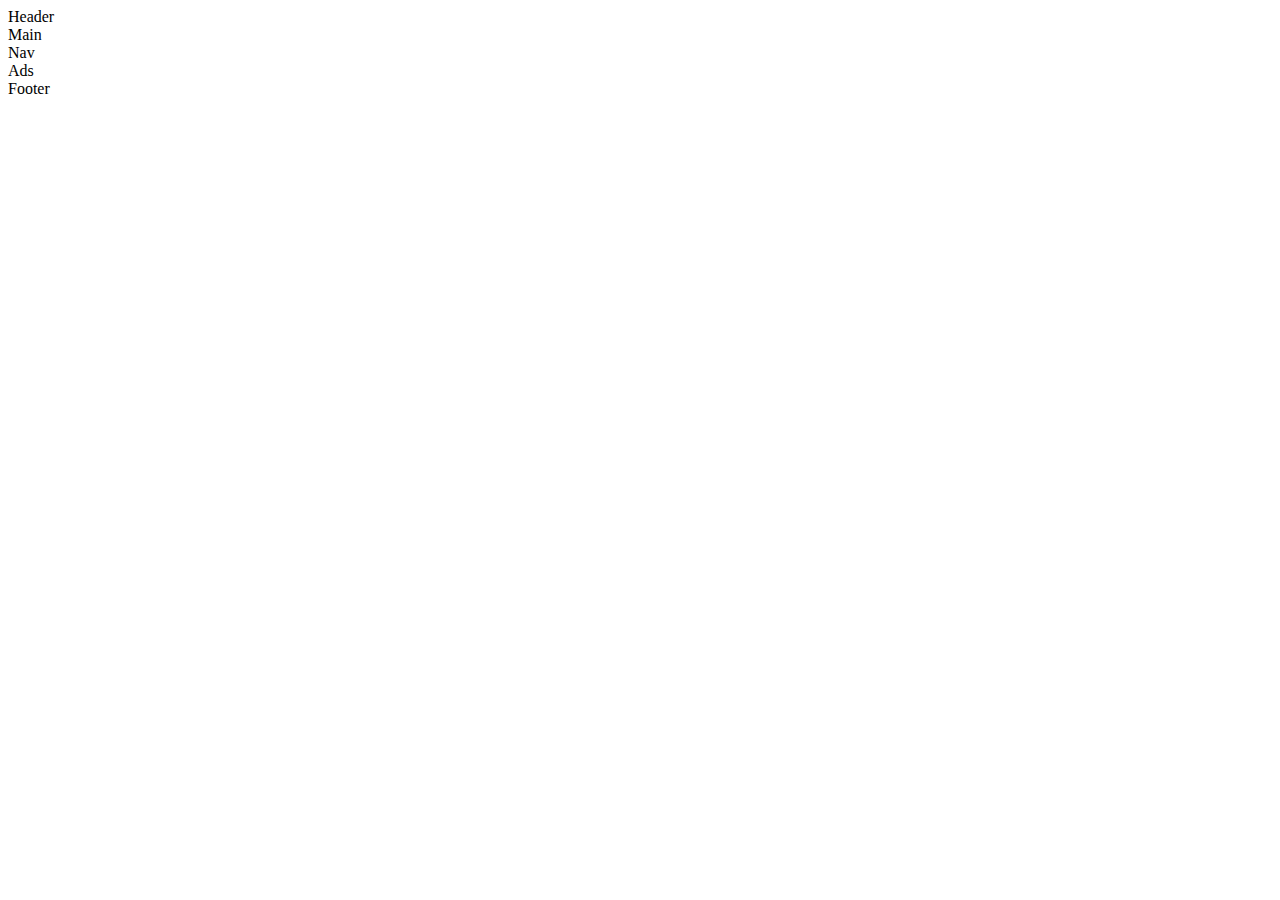
==== Signup_Form/index.html @ 9bec5447 "modified:   Signup_Form/index.html" ====
<!DOCTYPE html>
<html lang="en">
<head>
    <meta charset="UTF-8">
    <meta http-equiv="X-UA-Compatible" content="IE=edge">
    <meta name="viewport" content="width=device-width, initial-scale=1.0">
    <link type="stylesheet" href="https://dannarhetoshi.github.io/DH-HolyGrail/home/DH-HolyGrail.css">
    <title>Document</title>
</head>
<body class="DH-HG-body">
    
    <div class="DH-container">

        <header class="DH-HG-header">Header
        </header>

        <main class="DH-HG-content">Main
        </main>

        <nav class="DH-HG-nav">Nav
        </nav>

        <ads class="DH-HG-ads">Ads
        </ads>

        <footer class="DH-HG-footer">Footer
        </footer>
    
    </div>
</body>
</html>
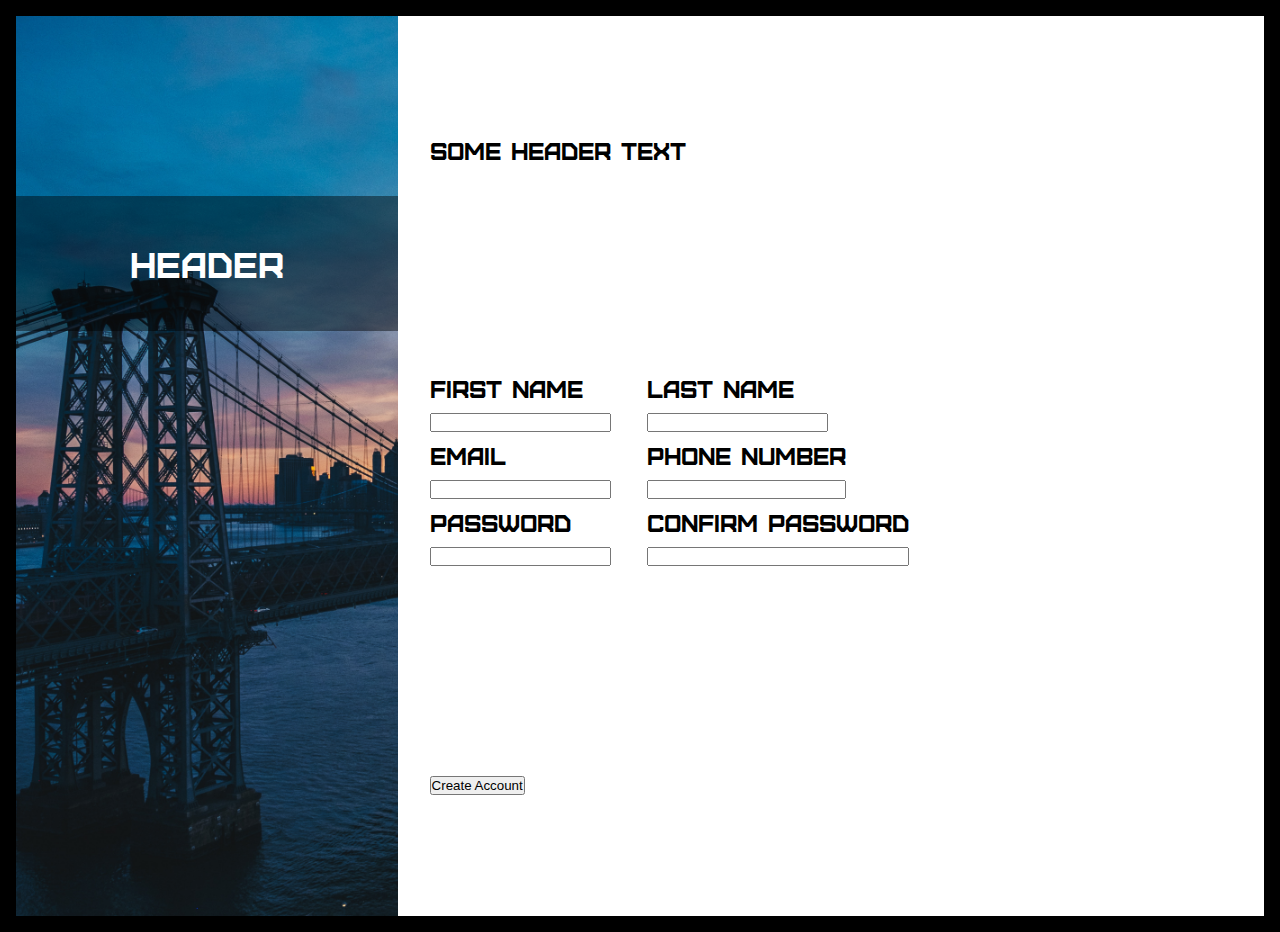
==== commit 0d6559bc: "new file:   Signup_Form/Furore-webfont.woff 	new file:   Signup_Form/SignUpBackground.jpg 	modified:" ====
--- a/Signup_Form/index.html
+++ b/Signup_Form/index.html
@@ -4,27 +4,71 @@
     <meta charset="UTF-8">
     <meta http-equiv="X-UA-Compatible" content="IE=edge">
     <meta name="viewport" content="width=device-width, initial-scale=1.0">
-    <link type="stylesheet" href="https://dannarhetoshi.github.io/DH-HolyGrail/home/DH-HolyGrail.css">
+    <link rel="stylesheet" href="./style.css">
     <title>Document</title>
 </head>
 <body class="DH-HG-body">
     
-    <div class="DH-container">
+    <div class="DH-HG-container">
 
-        <header class="DH-HG-header">Header
-        </header>
+        <div class="DH-HG-header">Header
+        </div>
 
-        <main class="DH-HG-content">Main
-        </main>
+        <div class="DH-HG-content">
+            
+            <div class="DH-HG-header2">
+                Some Header Text
+            </div>
+    
+            <div class="DH-HG-createAccountForm">
+                <form>
+                    <div style=
+                    "display: flex;
+                    justify-content: left;
+                    gap: 36px;">
+                        <div style="flex-direction: column; display: flex;">
+                            <label for="firstName">First Name</label>
+                            <input type="text" id="firstName" name="firstName">
+                        </div>
+                        <div style="flex-direction: column; display: flex;">
+                            <label for="lastName">Last Name</label>
+                            <input type="text" id="lastName" name="lastName">
+                        </div>
+                    </div>
+                    <div style=
+                    "display: flex;
+                    justify-content: left;
+                    gap: 36px;">
+                        <div style="flex-direction: column; display: flex;">
+                            <label for="email">Email</label>
+                            <input type="email" id="email" name="email">
+                        </div>
+                        <div style="flex-direction: column; display: flex;">
+                            <label for="phoneNumber">Phone Number</label>
+                            <input type="number" id="phoneNumber" name="phoneNumber">
+                        </div>
+                    </div>
+                    <div style=
+                    "display: flex;
+                    justify-content: left;
+                    gap: 36px;">
+                        <div style="flex-direction: column; display: flex;">
+                            <label for="password">Password</label>
+                            <input type="password" id="password" name="password">
+                        </div>
+                        <div style="flex-direction: column; display: flex;">
+                            <label for="confirmPassword">Confirm Password</label>
+                            <input type="password" id="confirmPassword" name="confirmPassword">
+                        </div>
+                    </div>
+                </form>
 
-        <nav class="DH-HG-nav">Nav
-        </nav>
-
-        <ads class="DH-HG-ads">Ads
-        </ads>
-
-        <footer class="DH-HG-footer">Footer
-        </footer>
+            </div>
+    
+            <div class="DH-HG-createAccountBtn">
+                <button class="createAccount">Create Account</button>
+            </div>
+        </div>       
     
     </div>
 </body>
--- a/Signup_Form/style.css
+++ b/Signup_Form/style.css
@@ -0,0 +1,84 @@
+* {
+    box-sizing: border-box;
+    padding: 0;
+    margin: 0;
+}
+
+/* custom font */
+
+@font-face {
+    font-family: 'furoreregular';
+    src: url('Furore-webfont.eot');
+    src: url('Furore-webfont.eot?#iefix') format('embedded-opentype'),
+         url('Furore-webfont.woff2') format('woff2'),
+         url('Furore-webfont.woff') format('woff'),
+         url('Furore-webfont.ttf') format('truetype'),
+         url('Furore-webfont.svg#furoreregular') format('svg');
+    font-weight: normal;
+    font-style: normal;
+}
+
+.DH-HG-body {
+    display: flex;
+    flex: 1 0 auto;
+    flex-direction: column;
+    padding: var(--space);
+    font-size: 24px;
+    line-height: 2;
+    font-family: furoreregular,sans-serif;
+    background-color: #000000;
+}
+
+.DH-HG-header {
+    color: #FFFFFF;
+    display: flex;
+    background-color: #00000070;
+    font-size: 36px;
+    margin-top: 20vh;
+    margin-bottom: 65vH;
+    padding: 12px;
+    flex: .3;
+    text-align: center;
+    align-items: center;
+    justify-content: center;
+}
+
+.DH-HG-container {
+    background-image: url(./SignUpBackground.jpg);
+    background-color: #CCCCCC;
+    background-size: cover;
+    background-repeat: no-repeat;
+    background-position: center;
+    height: 100vH;
+    order: 2;
+    display: flex;
+    flex-direction: row;
+    justify-content: space-around;
+    margin: 1rem;
+}
+
+.DH-HG-content {
+    background: #FFFFFF;
+    order: 2;
+    padding: 0.5em;
+    display: flex;
+    flex-direction: column;
+    justify-content: space-around;
+    padding: 1rem;
+    flex: .7;
+}
+
+.DH-HG-header2 {
+ 
+    padding: 1rem;
+}
+
+.DH-HG-createAccountForm {
+ 
+    padding: 1rem;
+}
+
+.DH-HG-createAccountBtn {
+ 
+    padding: 1rem;
+}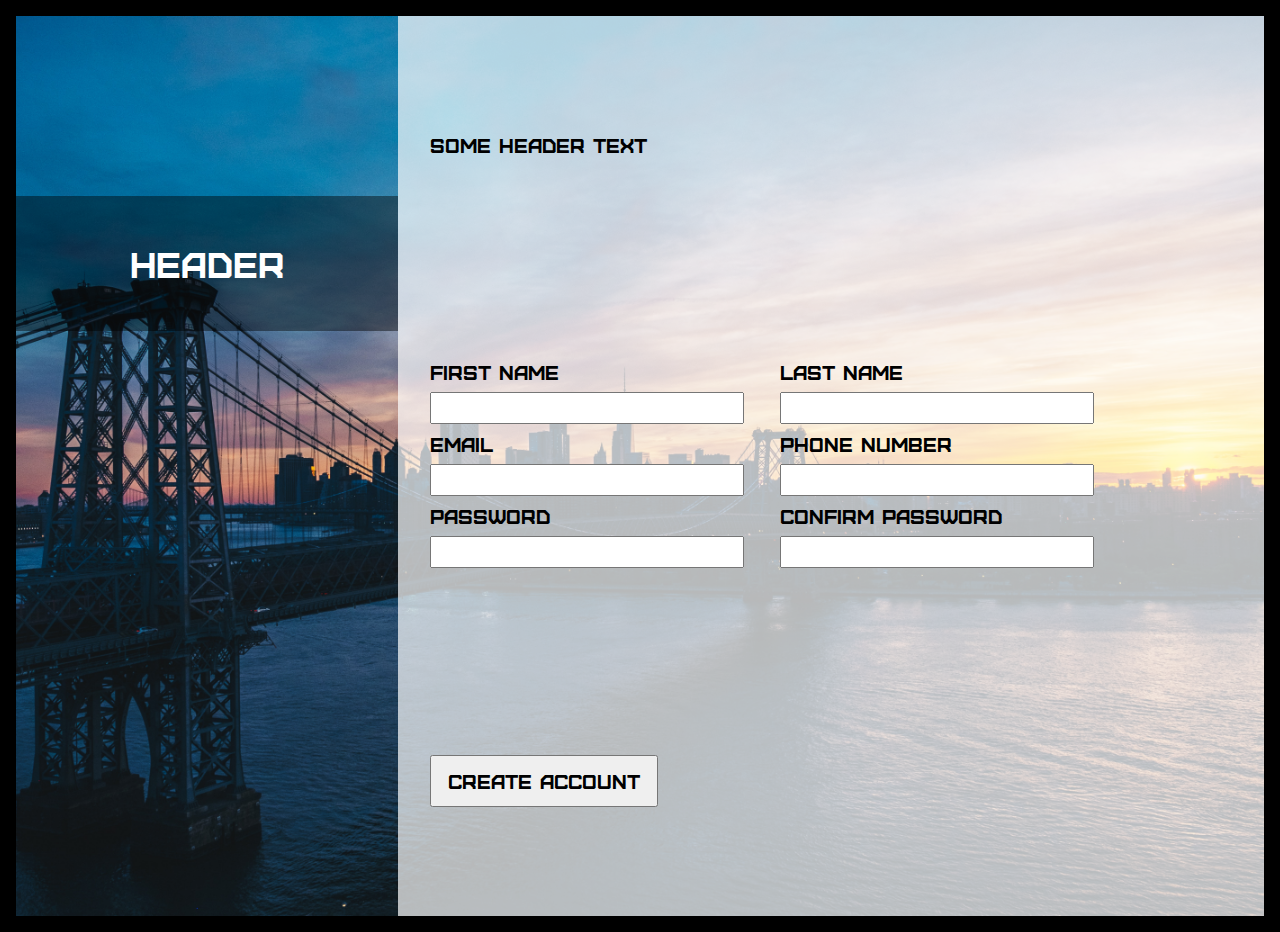
==== commit ec79a761: "modified:   Signup_Form/index.html 	new file:   Signup_Form/signUp.js 	modified:   Signup_Form/style" ====
--- a/Signup_Form/index.html
+++ b/Signup_Form/index.html
@@ -5,6 +5,7 @@
     <meta http-equiv="X-UA-Compatible" content="IE=edge">
     <meta name="viewport" content="width=device-width, initial-scale=1.0">
     <link rel="stylesheet" href="./style.css">
+    <script type="text/javascript" src="./signUp.js" defer></script>
     <title>Document</title>
 </head>
 <body class="DH-HG-body">
@@ -71,5 +72,9 @@
         </div>       
     
     </div>
+
+    <script>
+
+    </script>
 </body>
 </html>--- a/Signup_Form/style.css
+++ b/Signup_Form/style.css
@@ -23,7 +23,7 @@
     flex: 1 0 auto;
     flex-direction: column;
     padding: var(--space);
-    font-size: 24px;
+    font-size: 20px;
     line-height: 2;
     font-family: furoreregular,sans-serif;
     background-color: #000000;
@@ -58,7 +58,7 @@
 }
 
 .DH-HG-content {
-    background: #FFFFFF;
+    background: rgb(255 255 255 / 70%);
     order: 2;
     padding: 0.5em;
     display: flex;
@@ -79,6 +79,40 @@
 }
 
 .DH-HG-createAccountBtn {
- 
+    
     padding: 1rem;
+}
+
+.createAccount {
+    font: inherit;
+    padding: 0.25rem 1rem;
+}
+
+input {
+    font-size: 24px;
+}
+
+@media all and (max-width: 1080px){
+    * {
+        font-size: 18px;
+    }
+    input {
+        font-size: 18px;
+    }
+}
+@media all and (max-width: 900px){
+    * {
+        font-size: 14px;
+    }
+    input {
+        font-size: 14px;
+    }
+}
+
+input:focus {
+    /*box-shadow: 2px 2px;*/
+border: 2px solid rgb(0, 164, 223);
+border-radius: 4px;
+box-shadow: 4px;
+outline: none;
 }